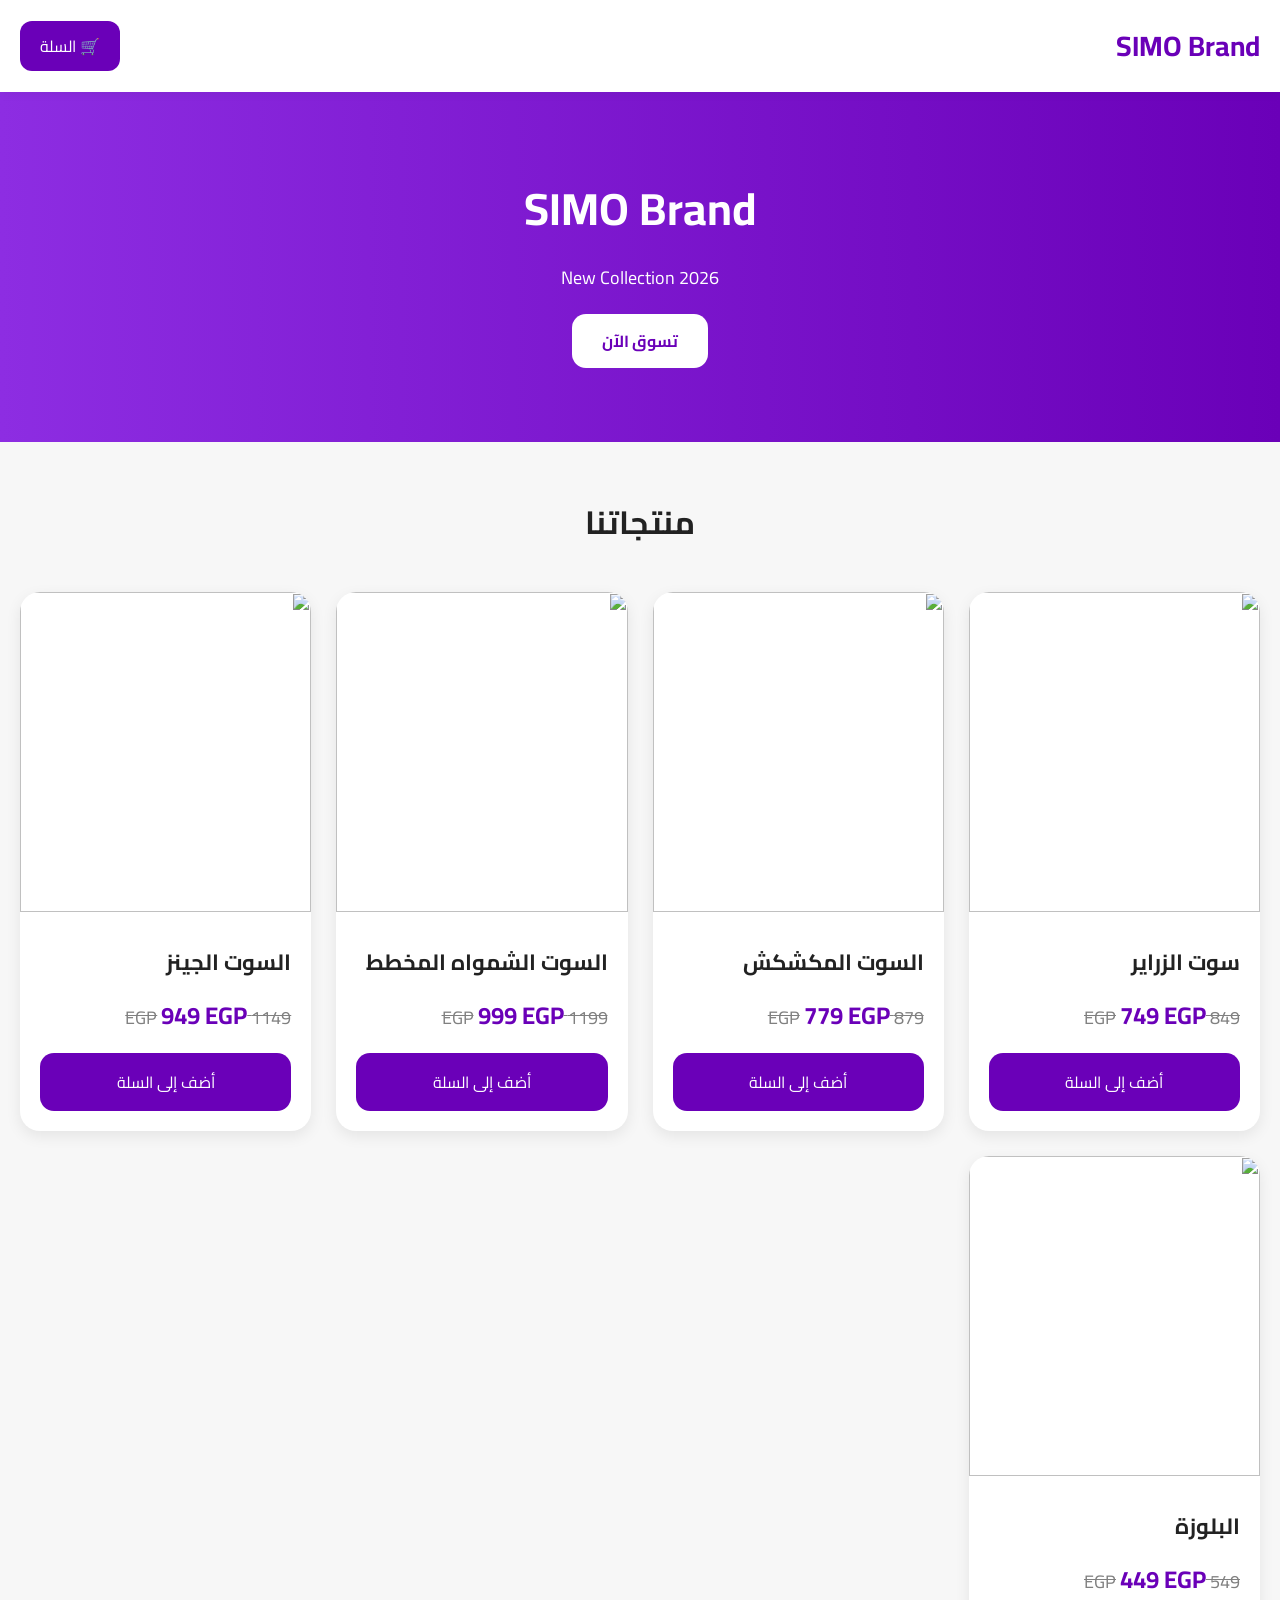
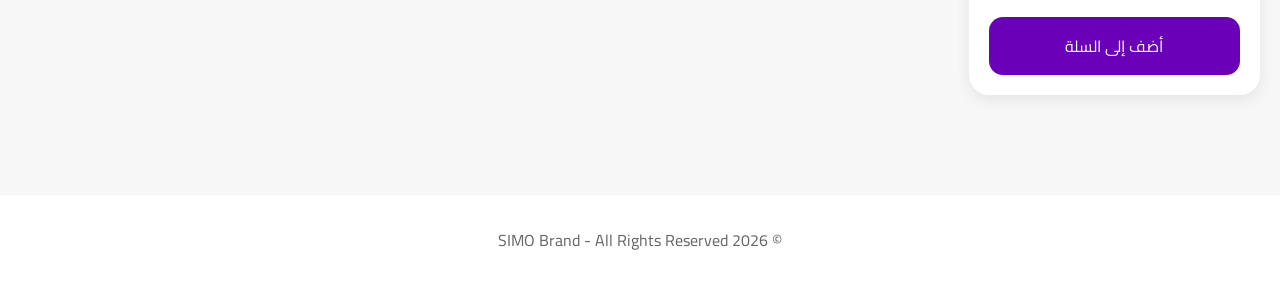
==== index.html @ 55283b65 "Add files via upload" ====
<!DOCTYPE html>
<html lang="ar" dir="rtl">
<head>
  <meta charset="UTF-8" />
  <meta name="viewport" content="width=device-width, initial-scale=1.0"/>
  <title>SIMO Brand</title>

  <link rel="preconnect" href="https://fonts.googleapis.com">
  <link rel="preconnect" href="https://fonts.gstatic.com" crossorigin>
  <link href="https://fonts.googleapis.com/css2?family=Cairo:wght@300;400;600;700&display=swap" rel="stylesheet">

  <style>

    *{
      margin:0;
      padding:0;
      box-sizing:border-box;
      font-family:'Cairo', sans-serif;
    }

    body{
      background:#f7f7f7;
      color:#222;
    }

    header{
      background:white;
      padding:20px;
      display:flex;
      justify-content:space-between;
      align-items:center;
      box-shadow:0 2px 10px rgba(0,0,0,0.05);
      position:sticky;
      top:0;
    }

    .logo{
      font-size:28px;
      font-weight:700;
      color:#6a00b8;
    }

    .cart-btn{
      background:#6a00b8;
      color:white;
      border:none;
      padding:10px 20px;
      border-radius:12px;
      cursor:pointer;
      font-size:16px;
    }

    .hero{
      height:350px;
      background:linear-gradient(to left,#6a00b8,#8d2de2);
      display:flex;
      flex-direction:column;
      justify-content:center;
      align-items:center;
      text-align:center;
      color:white;
      padding:20px;
    }

    .hero h1{
      font-size:45px;
      margin-bottom:10px;
    }

    .hero p{
      font-size:18px;
      margin-bottom:20px;
    }

    .hero button{
      background:white;
      color:#6a00b8;
      border:none;
      padding:12px 30px;
      border-radius:14px;
      font-size:16px;
      cursor:pointer;
      font-weight:bold;
    }

    .products{
      padding:50px 20px;
    }

    .section-title{
      text-align:center;
      font-size:32px;
      margin-bottom:40px;
      color:#222;
    }

    .products-grid{
      display:grid;
      grid-template-columns:repeat(auto-fit,minmax(250px,1fr));
      gap:25px;
    }

    .card{
      background:white;
      border-radius:20px;
      overflow:hidden;
      box-shadow:0 5px 15px rgba(0,0,0,0.08);
      transition:0.3s;
    }

    .card:hover{
      transform:translateY(-5px);
    }

    .card img{
      width:100%;
      height:320px;
      object-fit:cover;
    }

    .card-content{
      padding:20px;
    }

    .product-name{
      font-size:22px;
      margin-bottom:10px;
      font-weight:700;
    }

    .prices{
      margin-bottom:15px;
    }

    .old-price{
      color:gray;
      text-decoration:line-through;
      margin-left:10px;
      font-size:18px;
    }

    .new-price{
      color:#6a00b8;
      font-size:24px;
      font-weight:bold;
    }

    .buy-btn{
      width:100%;
      background:#6a00b8;
      color:white;
      border:none;
      padding:14px;
      border-radius:14px;
      font-size:16px;
      cursor:pointer;
      transition:0.3s;
    }

    .buy-btn:hover{
      background:#52008d;
    }

    footer{
      margin-top:50px;
      background:white;
      padding:30px;
      text-align:center;
      color:#666;
    }

  </style>
</head>

<body>

  <header>
    <div class="logo">SIMO Brand</div>
    <button class="cart-btn">🛒 السلة</button>
  </header>

  <section class="hero">
    <h1>SIMO Brand</h1>
    <p>New Collection 2026</p>
    <button>تسوق الآن</button>
  </section>

  <section class="products">

    <h2 class="section-title">منتجاتنا</h2>

    <div class="products-grid">

      <!-- المنتج 1 -->
      <div class="card">
        <img src="images\5774031519260282297_121.jpg" alt="">
        <div class="card-content">

          <h3 class="product-name">سوت الزراير</h3>

          <div class="prices">
            <span class="old-price">849 EGP</span>
            <span class="new-price">749 EGP</span>
          </div>

          <button class="buy-btn">أضف إلى السلة</button>

        </div>
      </div>

      <!-- المنتج 2 -->
      <div class="card">
        <img src="images\5774031519260282303_121.jpg" alt="">
        <div class="card-content">

          <h3 class="product-name">السوت المكشكش</h3>
          <div class="prices">
            <span class="old-price">879 EGP</span>
            <span class="new-price">779 EGP</span>
          </div>

          <button class="buy-btn">أضف إلى السلة</button>

        </div>
      </div>

      <!-- المنتج 3 -->
      <div class="card">
        <img src="images\5774031519260282273_121.jpg" alt="">
        <div class="card-content">

          <h3 class="product-name">السوت الشمواه المخطط</h3>

          <div class="prices">
            <span class="old-price">1199 EGP</span>
            <span class="new-price">999 EGP</span>
          </div>

          <button class="buy-btn">أضف إلى السلة</button>

        </div>
      </div>

      <!-- المنتج 4 -->
      <div class="card">
        <img src="images\5778164141087461053_121.jpg" alt="">
        <div class="card-content">

          <h3 class="product-name">السوت الجينز</h3>

          <div class="prices">
            <span class="old-price">1149 EGP</span>
            <span class="new-price">949 EGP</span>
          </div>

          <button class="buy-btn">أضف إلى السلة</button>

        </div>
      </div>

      <!-- المنتج 5 -->
      <div class="card">
        <img src="images\5778164141087461056_121.jpg" alt="">
        <div class="card-content">

          <h3 class="product-name">البلوزة</h3>

          <div class="prices">
            <span class="old-price">549 EGP</span>
            <span class="new-price">449 EGP</span>
          </div>

          <button class="buy-btn">أضف إلى السلة</button>

        </div>
      </div>

    </div>

  </section>

  <footer>
    © 2026 SIMO Brand - All Rights Reserved
  </footer>

</body>
</html>
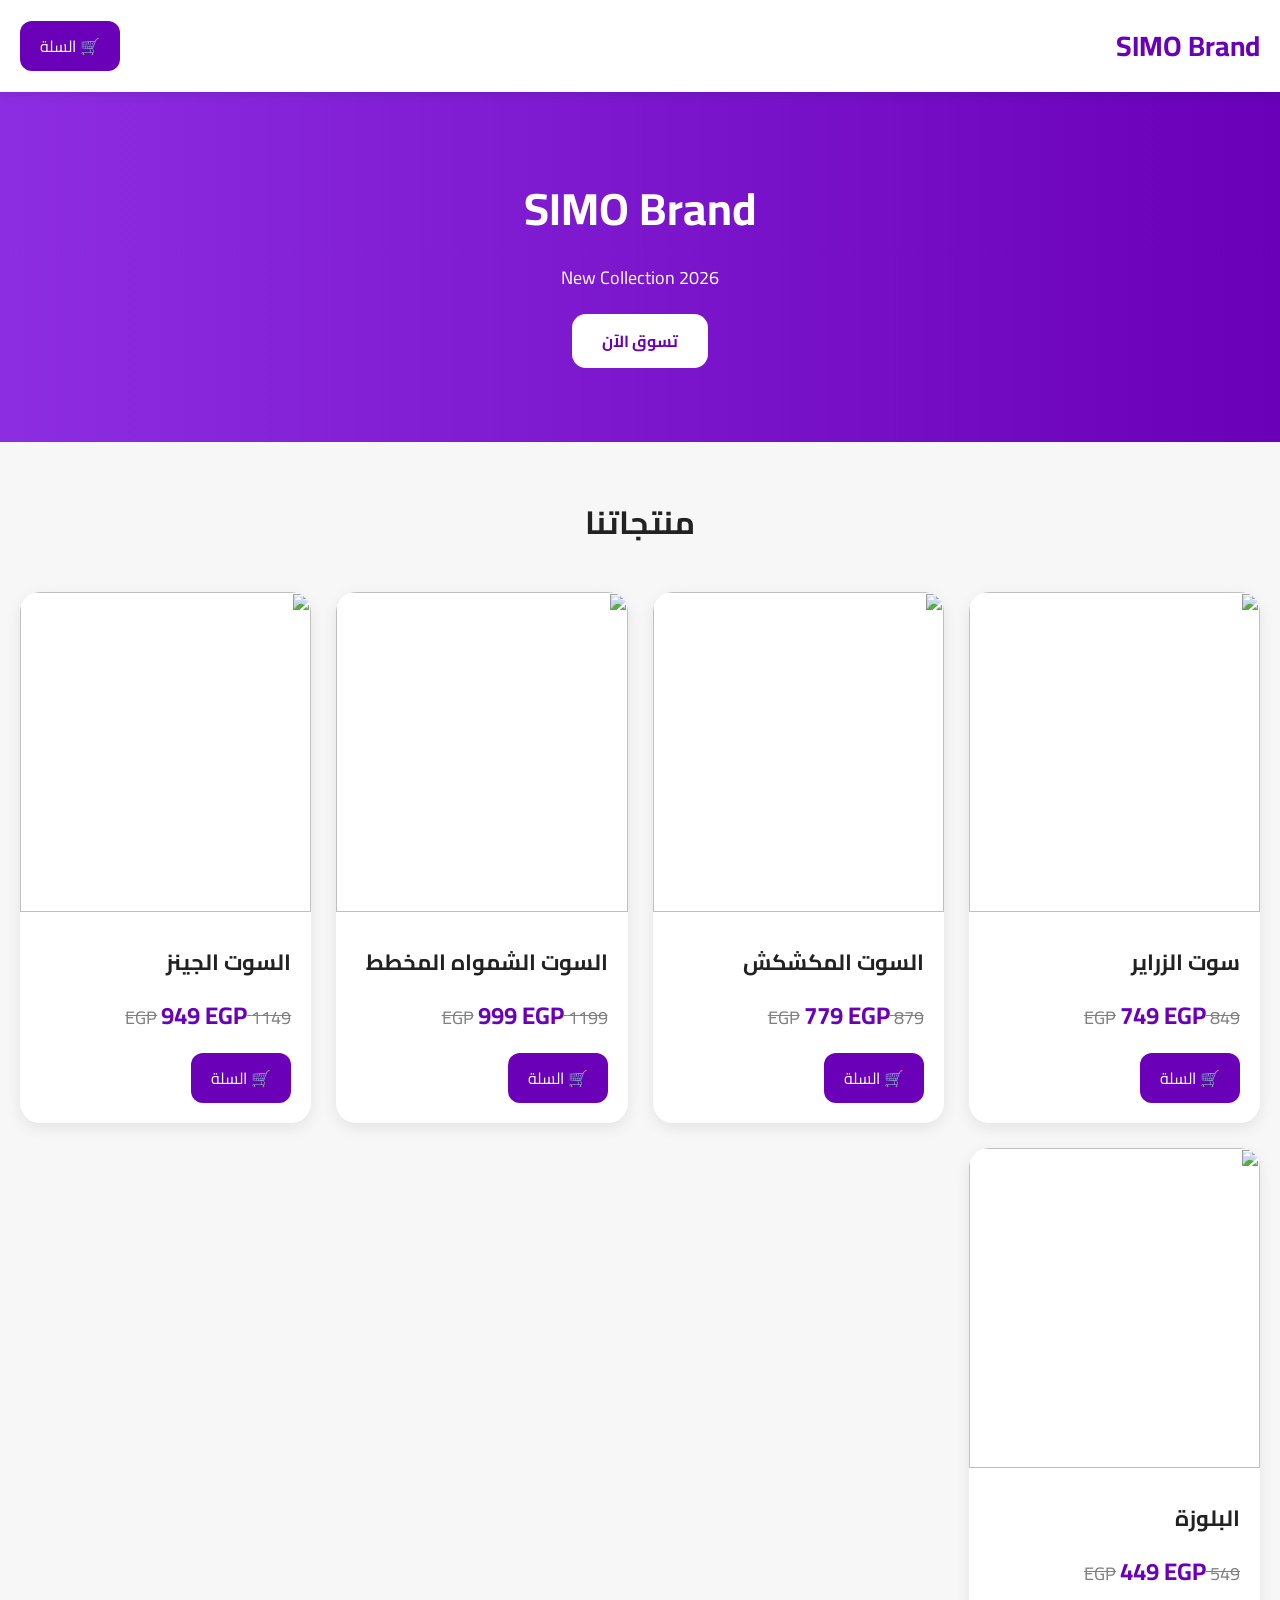
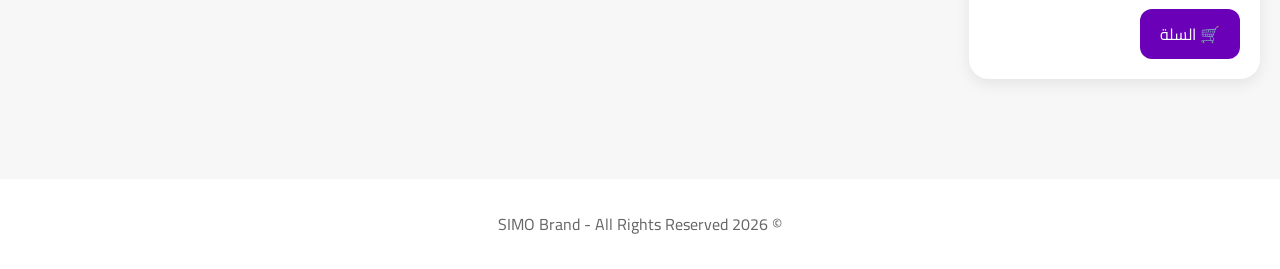
==== commit 8ef3a8b2: "Add files via upload" ====
--- a/index.html
+++ b/index.html
@@ -24,15 +24,16 @@
     }
 
     header{
-      background:white;
-      padding:20px;
-      display:flex;
-      justify-content:space-between;
-      align-items:center;
-      box-shadow:0 2px 10px rgba(0,0,0,0.05);
-      position:sticky;
-      top:0;
-    }
+    background:white;
+    padding:20px;
+    display:flex;
+    justify-content:space-between;
+    align-items:center;
+    box-shadow:0 2px 10px rgba(0,0,0,0.1);
+    position:sticky;
+    top:0;
+    z-index: 9999; 
+}
 
     .logo{
       font-size:28px;
@@ -182,7 +183,9 @@
   <section class="hero">
     <h1>SIMO Brand</h1>
     <p>New Collection 2026</p>
+    <a href="checkout.html">
     <button>تسوق الآن</button>
+</a>
   </section>
 
   <section class="products">
@@ -203,7 +206,9 @@
             <span class="new-price">749 EGP</span>
           </div>
 
-          <button class="buy-btn">أضف إلى السلة</button>
+          <a href="checkout.html">
+    <button class="cart-btn">🛒 السلة</button>
+</a>
 
         </div>
       </div>
@@ -219,7 +224,9 @@
             <span class="new-price">779 EGP</span>
           </div>
 
-          <button class="buy-btn">أضف إلى السلة</button>
+          <a href="checkout.html">
+    <button class="cart-btn">🛒 السلة</button>
+</a>
 
         </div>
       </div>
@@ -236,7 +243,9 @@
             <span class="new-price">999 EGP</span>
           </div>
 
-          <button class="buy-btn">أضف إلى السلة</button>
+          <a href="checkout.html">
+    <button class="cart-btn">🛒 السلة</button>
+</a>
 
         </div>
       </div>
@@ -253,7 +262,9 @@
             <span class="new-price">949 EGP</span>
           </div>
 
-          <button class="buy-btn">أضف إلى السلة</button>
+          <a href="checkout.html">
+    <button class="cart-btn">🛒 السلة</button>
+</a>
 
         </div>
       </div>
@@ -270,7 +281,9 @@
             <span class="new-price">449 EGP</span>
           </div>
 
-          <button class="buy-btn">أضف إلى السلة</button>
+          <a href="checkout.html">
+    <button class="cart-btn">🛒 السلة</button>
+</a>
 
         </div>
       </div>
